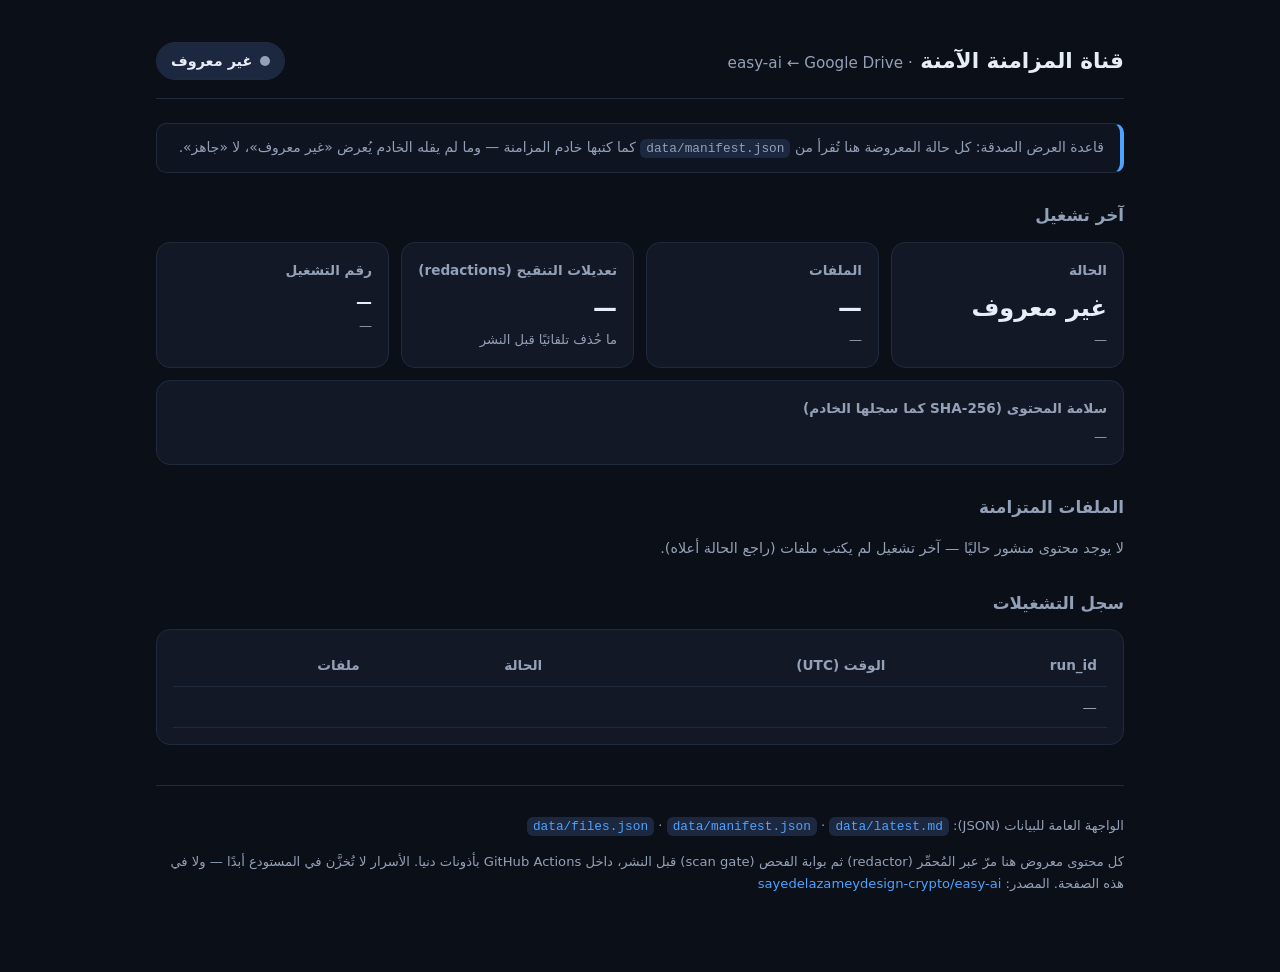
==== site/index.html @ e6601576 "feat: قناة مزامنة آمنة — Google Drive → المستودع → لوحة عامة على Pages Secure sync channel: hourly G" ====
<!DOCTYPE html>
<html lang="ar" dir="rtl">
<head>
<meta charset="utf-8">
<meta name="viewport" content="width=device-width, initial-scale=1">
<title>easy-ai · قناة المزامنة الآمنة</title>
<meta name="description" content="لوحة عامة لبيانات Google Drive المتزامنة مع مستودع easy-ai — بعد التنقيح الكامل.">
<style>
:root{
  --bg:#0b0f17; --panel:#121826; --panel2:#0e1420; --line:#1f2a3d;
  --text:#e8eef7; --muted:#93a1b8; --accent:#4da3ff; --green:#3ddc84;
  --amber:#ffc857; --red:#ff6b6b; --chip:#1c2740;
}
*{box-sizing:border-box}
body{margin:0;background:var(--bg);color:var(--text);
  font-family:system-ui,-apple-system,"Segoe UI",Tahoma,"Noto Kufi Arabic",sans-serif;
  line-height:1.7}
a{color:var(--accent);text-decoration:none}
a:hover{text-decoration:underline}
.wrap{max-width:1000px;margin:0 auto;padding:24px 16px 64px}
header{display:flex;flex-wrap:wrap;gap:12px;align-items:center;justify-content:space-between;
  padding:18px 0;border-bottom:1px solid var(--line);margin-bottom:24px}
h1{font-size:1.35rem;margin:0}
h1 .dim{color:var(--muted);font-weight:400;font-size:.95rem}
h2{font-size:1.05rem;margin:28px 0 12px;color:var(--muted);font-weight:600}
.badge{display:inline-flex;align-items:center;gap:8px;padding:6px 14px;border-radius:999px;
  font-weight:700;font-size:.9rem;border:1px solid var(--line);background:var(--chip)}
.dot{width:10px;height:10px;border-radius:50%;background:var(--muted)}
.badge.ok .dot{background:var(--green)} .badge.warn .dot{background:var(--amber)}
.badge.bad .dot{background:var(--red)}
.grid{display:grid;grid-template-columns:repeat(auto-fit,minmax(220px,1fr));gap:12px}
.card{background:var(--panel);border:1px solid var(--line);border-radius:14px;padding:16px}
.card h3{margin:0 0 6px;font-size:.85rem;color:var(--muted);font-weight:600}
.card .big{font-size:1.5rem;font-weight:800}
.small{font-size:.82rem;color:var(--muted)}
code,pre{font-family:ui-monospace,"Cascadia Code",Menlo,Consolas,monospace;direction:ltr;
  unicode-bidi:embed}
code{background:var(--chip);padding:2px 6px;border-radius:6px;font-size:.8rem}
.chips{display:flex;flex-wrap:wrap;gap:8px;margin-top:8px}
.chip{background:var(--chip);border:1px solid var(--line);color:var(--muted);
  padding:4px 10px;border-radius:999px;font-size:.78rem}
.chip.miss{color:var(--amber);border-color:#4a3d1f}
table{width:100%;border-collapse:collapse;font-size:.85rem}
th,td{padding:8px 10px;border-bottom:1px solid var(--line);text-align:right}
th{color:var(--muted);font-weight:600}
.file{background:var(--panel);border:1px solid var(--line);border-radius:14px;
  padding:16px;margin-bottom:12px}
.file .row{display:flex;flex-wrap:wrap;gap:10px;align-items:baseline;
  justify-content:space-between}
.file .name{font-weight:700;font-size:1rem}
.state{font-size:.75rem;padding:3px 10px;border-radius:999px;border:1px solid var(--line)}
.state.ok,.state.exported{color:var(--green);border-color:#1e4630}
.state.folder,.state.skipped_mime,.state.too_large{color:var(--muted)}
.state.error{color:var(--red);border-color:#4d2222}
.desc{color:var(--muted);font-size:.87rem;margin:6px 0}
pre.content{background:var(--panel2);border:1px solid var(--line);border-radius:10px;
  padding:14px;overflow:auto;max-height:420px;font-size:.8rem;white-space:pre-wrap;
  text-align:right;direction:rtl;unicode-bidi:plaintext;display:none;margin:10px 0 0}
pre.content.open{display:block}
button.toggle{background:var(--chip);color:var(--text);border:1px solid var(--line);
  border-radius:8px;padding:5px 12px;font-size:.8rem;cursor:pointer;margin-top:8px}
button.toggle:hover{border-color:var(--accent)}
footer{margin-top:40px;padding-top:16px;border-top:1px solid var(--line);
  color:var(--muted);font-size:.82rem}
.note{background:var(--panel2);border:1px solid var(--line);border-right:4px solid var(--accent);
  border-radius:10px;padding:12px 16px;font-size:.87rem;color:var(--muted);margin:12px 0}
.empty{color:var(--muted);font-size:.9rem}
</style>
</head>
<body>
<div class="wrap">
  <header>
    <h1>قناة المزامنة الآمنة <span class="dim">· easy-ai ← Google Drive</span></h1>
    <span id="status-badge" class="badge"><span class="dot"></span><span>غير معروف</span></span>
  </header>

  <div class="note" id="honesty-note">
    قاعدة العرض الصدقة: كل حالة المعروضة هنا تُقرأ من <code>data/manifest.json</code> كما كتبها
    خادم المزامنة — وما لم يقله الخادم يُعرض «غير معروف»، لا «جاهز».
  </div>

  <div id="not-configured" class="card" style="display:none">
    <h3>غير مُهيّأ — متغيرات ناقصة (أسماء فقط)</h3>
    <div class="chips" id="missing-chips"></div>
    <p class="small">أضف هذه القيم إلى <code>Settings → Secrets and variables → Actions</code>
      في المستودع، وستلتقط أول مزامنة ساعةً تلقائية البيانات الحقيقية.
      التفاصيل في <code>README.md</code>.</p>
  </div>

  <div id="blocked" class="card" style="display:none">
    <h3>بوابة الفحص حجبت النشر</h3>
    <p class="small">المُخرجات المنقّحة ما زالت تُشبه سرًّا، لذلك حُجر المحتوى ولم يُنشر.
      النتائج (مسار/سطر/قاعدة فقط — بلا نص مطابق):</p>
    <table><thead><tr><th>الملف</th><th>السطر</th><th>القاعدة</th></tr></thead>
      <tbody id="blocked-rows"></tbody></table>
  </div>

  <h2>آخر تشغيل</h2>
  <div class="grid">
    <div class="card"><h3>الحالة</h3><div class="big" id="m-status">غير معروف</div>
      <div class="small" id="m-generated">—</div></div>
    <div class="card"><h3>الملفات</h3><div class="big" id="m-files">—</div>
      <div class="small" id="m-with-content">—</div></div>
    <div class="card"><h3>تعديلات التنقيح (redactions)</h3><div class="big" id="m-redactions">—</div>
      <div class="small">ما حُذف تلقائيًا قبل النشر</div></div>
    <div class="card"><h3>رقم التشغيل</h3><div class="big" style="font-size:1rem" id="m-run">—</div>
      <div class="small" id="m-mode">—</div></div>
  </div>

  <div class="card" style="margin-top:12px">
    <h3>سلامة المحتوى (SHA-256 كما سجلها الخادم)</h3>
    <div id="m-hashes" class="small">—</div>
  </div>

  <h2>الملفات المتزامنة</h2>
  <div id="files"><p class="empty">جارٍ التحميل…</p></div>

  <h2>سجل التشغيلات</h2>
  <div class="card">
    <table><thead><tr><th>run_id</th><th>الوقت (UTC)</th><th>الحالة</th><th>ملفات</th></tr></thead>
      <tbody id="history-rows"><tr><td colspan="4" class="empty">—</td></tr></tbody></table>
  </div>

  <footer>
    <p>
      الواجهة العامة للبيانات (JSON):
      <a href="data/files.json"><code>data/files.json</code></a> ·
      <a href="data/manifest.json"><code>data/manifest.json</code></a> ·
      <a href="data/latest.md"><code>data/latest.md</code></a>
    </p>
    <p>كل محتوى معروض هنا مرّ عبر المُحمِّر (redactor) ثم بوابة الفحص (scan gate) قبل النشر،
      داخل GitHub Actions بأذونات دنيا. الأسرار لا تُخزَّن في المستودع أبدًا —
      ولا في هذه الصفحة. المصدر:
      <a href="https://github.com/sayedelazameydesign-crypto/easy-ai" rel="noopener">sayedelazameydesign-crypto/easy-ai</a></p>
  </footer>
</div>

<script>
"use strict";
// Never trust fetched text: everything is inserted with textContent/createElement.
function el(tag, cls, text){
  const n = document.createElement(tag);
  if (cls) n.className = cls;
  if (text !== undefined) n.textContent = text;
  return n;
}
function shortHash(h){ return typeof h === "string" && h.length >= 12 ? h.slice(0,12) + "…" : "—"; }
function fmtTime(iso){
  if (!iso) return "—";
  const d = new Date(iso);
  if (isNaN(d)) return iso;
  return d.toUTCString().replace("GMT","UTC");
}

const STATUS_LABELS = {
  ok:              {cls:"ok",   text:"متزامن"},
  not_configured:  {cls:"warn", text:"غير مُهيّأ"},
  blocked_scan:    {cls:"bad",  text:"محجوب بالفحص"},
  error:           {cls:"bad",  text:"خطأ جلب"},
};

async function loadJson(url){
  try {
    const r = await fetch(url, {cache:"no-store"});
    if (!r.ok) return null;
    return await r.json();
  } catch (e) { return null; }
}

async function main(){
  const manifest = await loadJson("data/manifest.json");
  const filesDoc = await loadJson("data/files.json");

  // --- status badge: honest, manifest-driven only ---
  const badge = document.getElementById("status-badge");
  let statusKey = manifest && manifest.status;
  let label = STATUS_LABELS[statusKey];
  badge.querySelector("span:last-child").textContent = label ? label.text : "غير معروف";
  if (label) badge.classList.add(label.cls);

  if (manifest){
    document.getElementById("m-status").textContent = label ? label.text : manifest.status;
    document.getElementById("m-generated").textContent = fmtTime(manifest.generated_at);
    document.getElementById("m-run").textContent = manifest.run_id || "—";
    const c = manifest.counts || {};
    document.getElementById("m-files").textContent = c.files ?? "—";
    document.getElementById("m-with-content").textContent =
      (c.with_content ?? "—") + " بمحتوى منقّح";
    document.getElementById("m-redactions").textContent = c.redactions ?? "—";
    const src = manifest.source || {};
    document.getElementById("m-mode").textContent =
      "المصدر: " + (src.type || "—") + " · وضع الاعتماد: " + (src.credential_mode || "—");

    const hashes = document.getElementById("m-hashes");
    hashes.textContent = "";
    const arts = manifest.artifacts || {};
    const names = Object.keys(arts);
    if (!names.length) hashes.textContent = "لا قطع أثرية في هذا التشغيل (لم يُنشر محتوى).";
    for (const n of names){
      hashes.appendChild(el("div", null, n + " · " + shortHash(arts[n].sha256) +
        " · " + (arts[n].bytes ?? "?") + " B"));
    }

    if (manifest.missing && manifest.missing.length){
      const box = document.getElementById("not-configured");
      box.style.display = "";
      const chips = document.getElementById("missing-chips");
      for (const m of manifest.missing) chips.appendChild(el("span","chip miss", m));
    }
    if (manifest.scan_findings && manifest.scan_findings.length){
      document.getElementById("blocked").style.display = "";
      const rows = document.getElementById("blocked-rows");
      for (const f of manifest.scan_findings){
        const tr = el("tr");
        tr.appendChild(el("td", null, f.path));
        tr.appendChild(el("td", null, String(f.line)));
        tr.appendChild(el("td", null, f.rule));
        rows.appendChild(tr);
      }
    }
    const hist = (manifest.history || []).slice(-10).reverse();
    const tbody = document.getElementById("history-rows");
    if (hist.length){
      tbody.textContent = "";
      for (const h of hist){
        const tr = el("tr");
        tr.appendChild(el("td", null, h.run_id));
        tr.appendChild(el("td", null, fmtTime(h.generated_at)));
        const st = STATUS_LABELS[h.status];
        tr.appendChild(el("td", null, st ? st.text : (h.status || "غير معروف")));
        tr.appendChild(el("td", null, h.files ?? "—"));
        tbody.appendChild(tr);
      }
    }
  }

  // --- files ---
  const listBox = document.getElementById("files");
  listBox.textContent = "";
  const files = (filesDoc && filesDoc.files) || [];
  if (!files.length){
    listBox.appendChild(el("p","empty",
      "لا يوجد محتوى منشور حاليًا — آخر تشغيل لم يكتب ملفات (راجع الحالة أعلاه)."));
  }
  files.forEach((f, i) => {
    const card = el("div","file");
    const row = el("div","row");
    row.appendChild(el("span","name", f.name || "(بلا اسم)"));
    row.appendChild(el("span","state " + (f.content_state||""), f.content_state || "غير معروف"));
    card.appendChild(row);
    if (f.description) card.appendChild(el("p","desc", f.description));
    const meta = el("div","small",
      (f.mime_type || "") + " · آخر تعديل: " + fmtTime(f.modified_time) +
      (typeof f.size_bytes === "number" ? " · " + f.size_bytes + " B" : ""));
    card.appendChild(meta);
    if (f.fetch_error) card.appendChild(el("div","small","خطأ جلب آمن: " + f.fetch_error));
    const links = el("div","chips");
    if (f.web_view_link && /^https:\/\/(drive|docs|colab)\.google\.com\//.test(f.web_view_link)){
      const a = el("a", null, "فتح في Google Drive");
      a.href = f.web_view_link; a.target = "_blank"; a.rel = "noopener noreferrer";
      const chip = el("span","chip"); chip.appendChild(a); links.appendChild(chip);
    }
    links.appendChild(el("span","chip","id: " + (f.id || "—")));
    card.appendChild(links);
    if (typeof f.content === "string" && f.content.trim()){
      const pre = el("pre","content", f.content);   // textContent — XSS-safe
      const btn = el("button","toggle","عرض المحتوى المنقّح");
      btn.addEventListener("click", () => {
        const open = pre.classList.toggle("open");
        btn.textContent = open ? "إخفاء المحتوى" : "عرض المحتوى المنقّح";
      });
      card.appendChild(btn);
      card.appendChild(pre);
    }
    listBox.appendChild(card);
  });
}
main();
</script>
</body>
</html>
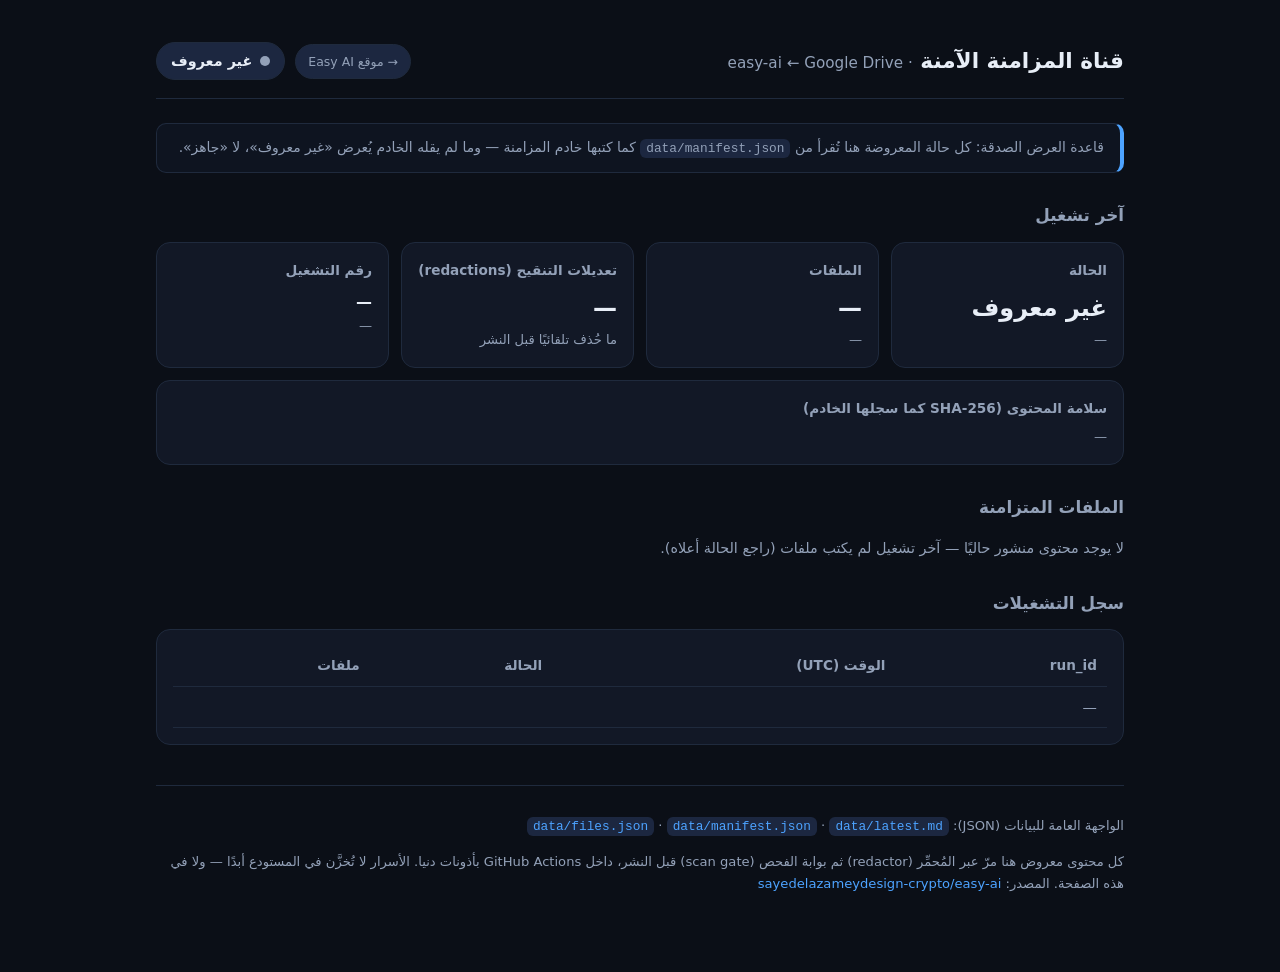
==== commit 456f5ebd: "merge: دمج موقع Easy AI Chat من main — الدردشة في / ولوحة المزامنة في /sync/ Co-authored-by: arena-a" ====
--- a/site/index.html
+++ b/site/index.html
@@ -71,7 +71,10 @@
 <div class="wrap">
   <header>
     <h1>قناة المزامنة الآمنة <span class="dim">· easy-ai ← Google Drive</span></h1>
-    <span id="status-badge" class="badge"><span class="dot"></span><span>غير معروف</span></span>
+    <div style="display:flex;gap:10px;align-items:center;flex-wrap:wrap">
+      <a href="../index.html" class="chip" style="border:1px solid var(--line);padding:6px 12px;border-radius:999px">→ موقع Easy AI</a>
+      <span id="status-badge" class="badge"><span class="dot"></span><span>غير معروف</span></span>
+    </div>
   </header>
 
   <div class="note" id="honesty-note">
